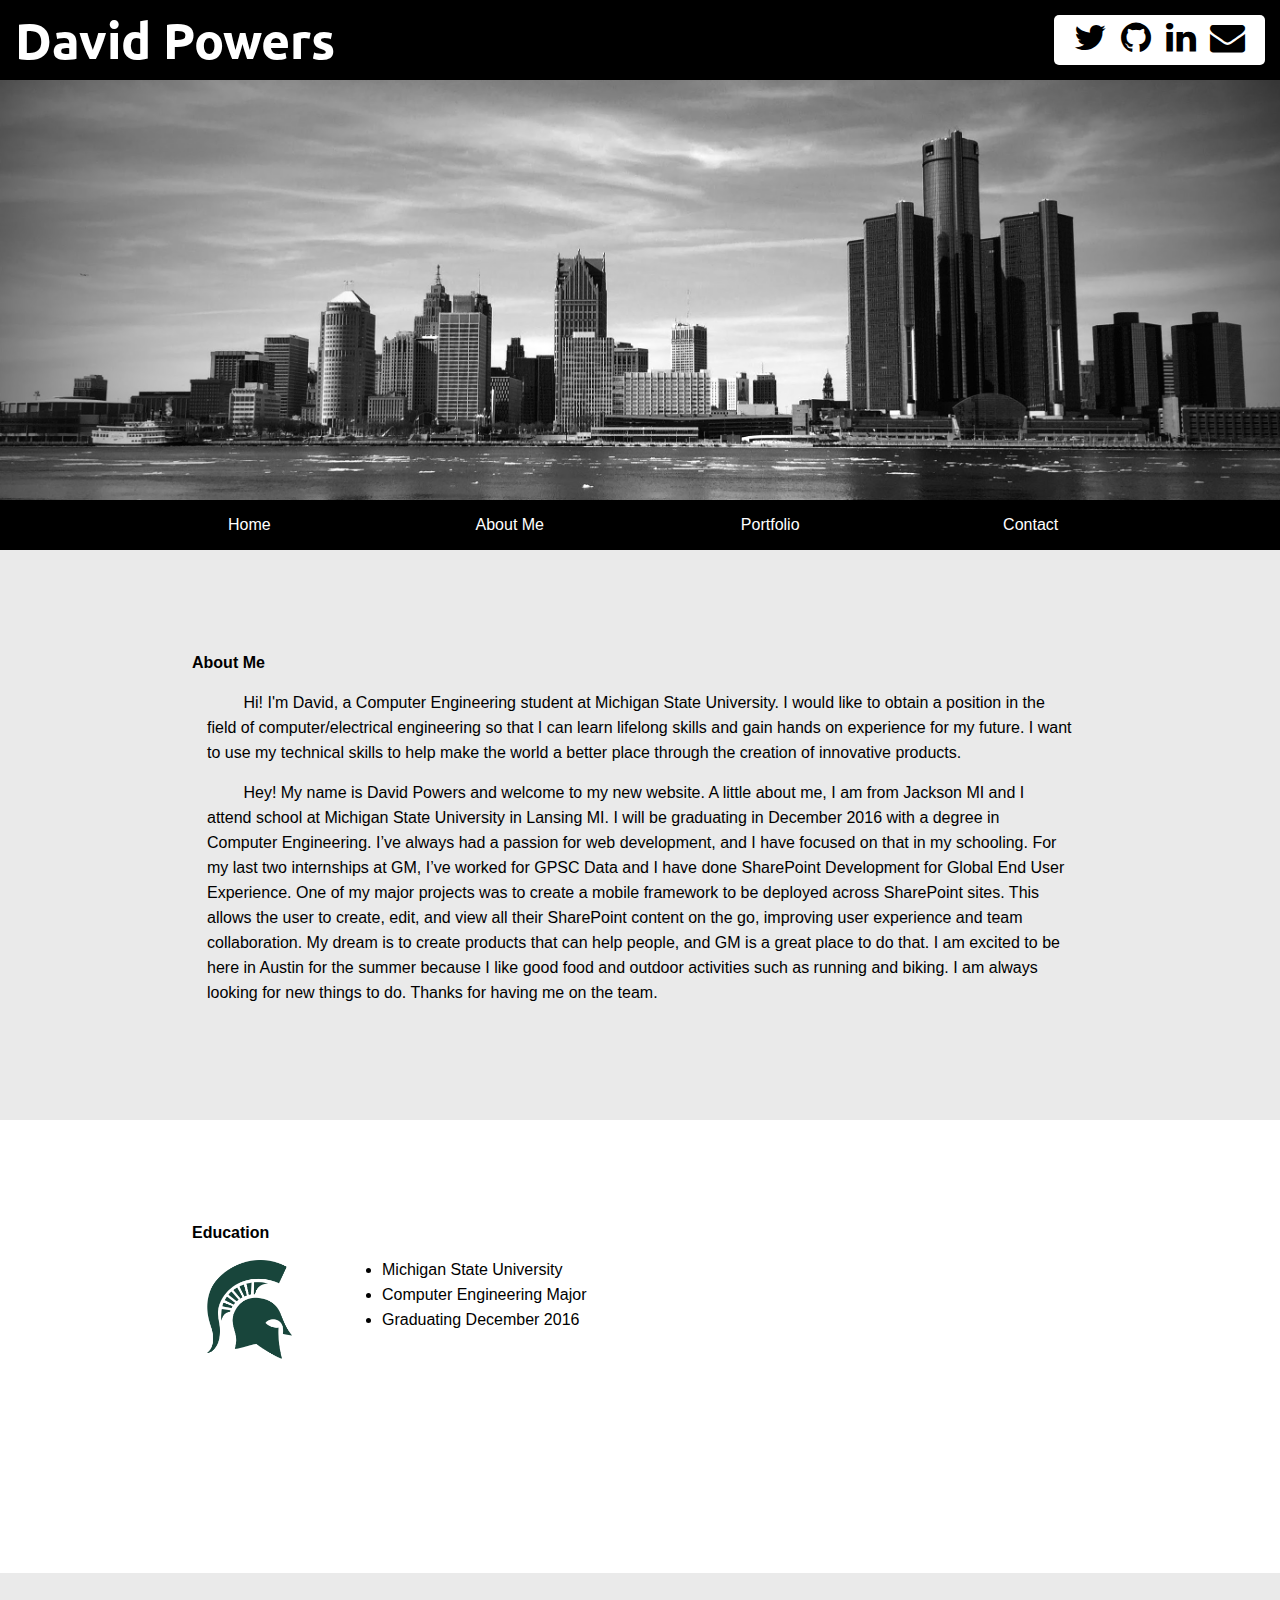
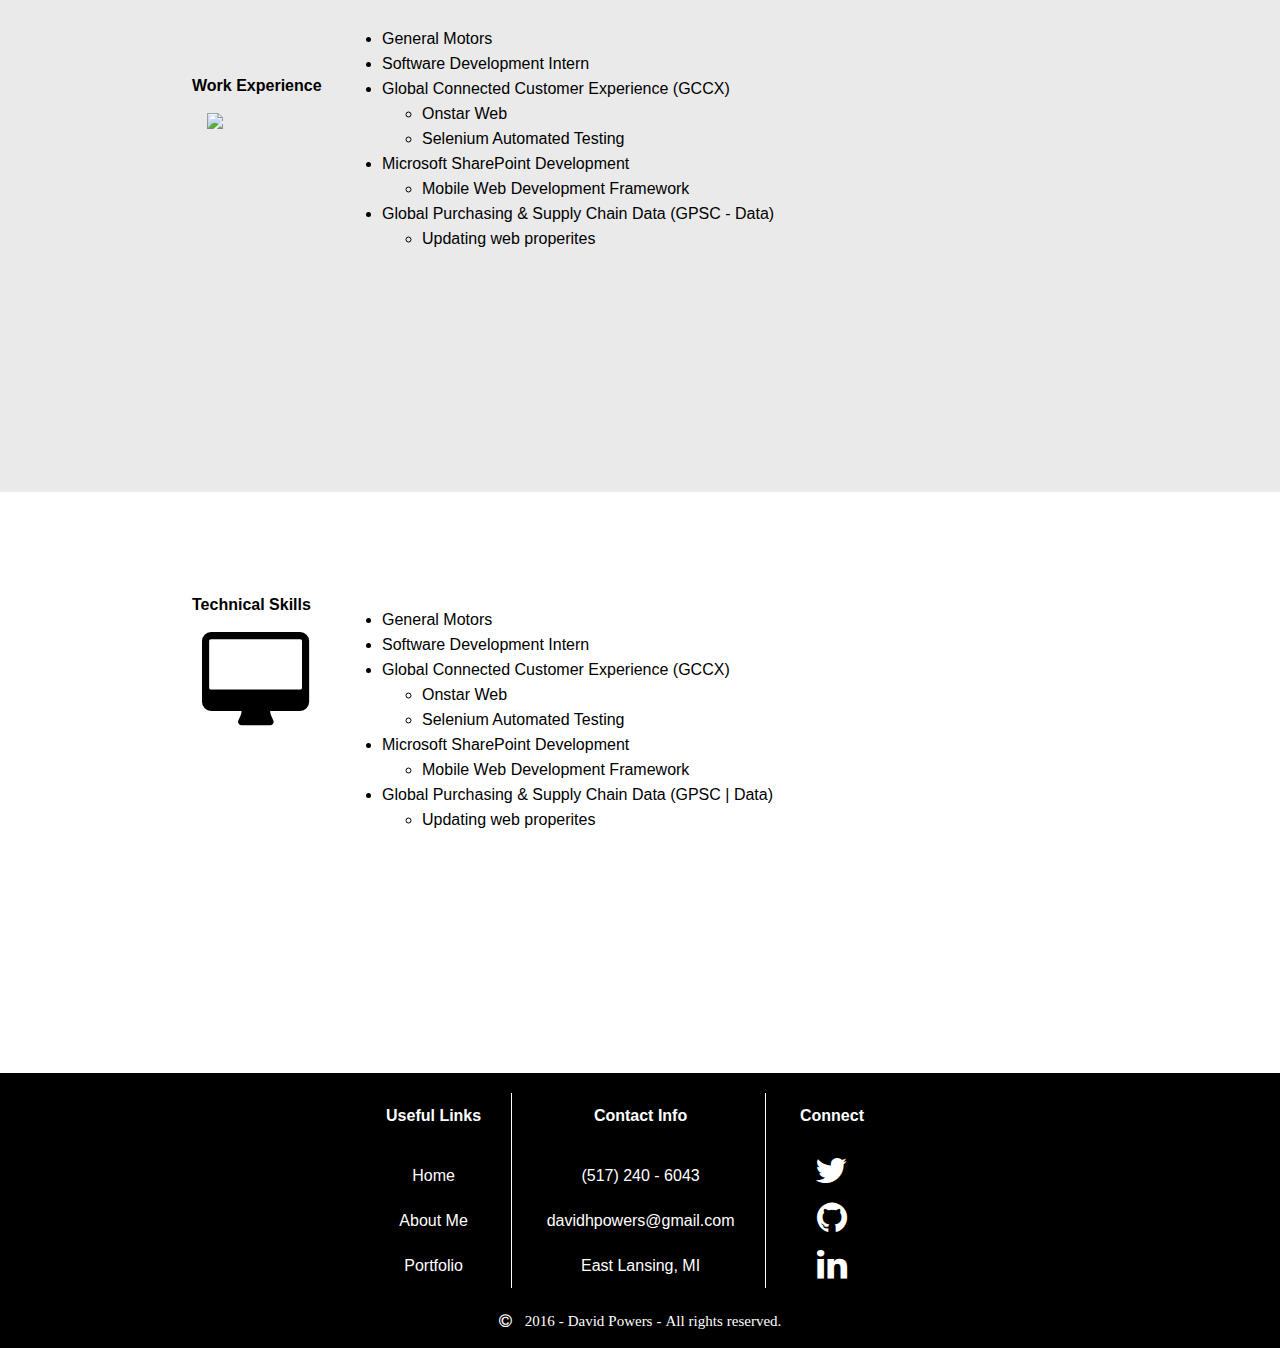
==== FinalProject/aboutme.html @ adcdbeb1 "Fixed links, added favicon, removed lines from nav menu, deleted blog links, fixed background image " ====
<!DOCTYPE html>
<html lang="en">
<head>

    <meta charset="UTF-8">
    <title>David Powers | About Me</title>

    <script src="https://ajax.googleapis.com/ajax/libs/jquery/1.12.2/jquery.min.js"></script>

    <link href="https://fonts.googleapis.com/css?family=Ubuntu" rel="stylesheet">

    <script src="script.js"></script>
    <link rel="stylesheet" href="font-awesome-4.6.3\css\font-awesome.min.css">
    <link rel="stylesheet" type="text/css" href="style.css">
    <link rel="stylesheet" type="text/css" href="aboutme.css">

    <link rel="icon" href="pictures\favicon-user.ico">

</head>
<body>

<header>

    <div id="menuBar">
        <i class="fa fa-times escape" aria-hidden="true"></i>
        <i class="fa fa-angle-left leftArrow" aria-hidden="true"></i>
        <a href="index.html"><i class="fa fa-home" aria-hidden="true"></i></a>

        <h1>David Powers</h1>

        <div id="menuBarNav">
            <a href="aboutme.html">About Me</a>
            <a href="portfolio.html">Portfolio</a>
            <a href="contact.html">Contact</a>
        </div>

        <div id="connect">
            <a href="https://twitter.com/_DavidPowers_" target='_blank'><i class="fa fa-twitter twitter" aria-hidden="true"></i></a>
            <a href="https://github.com/davidhpowers" target='_blank'><i class="fa fa-github github" aria-hidden="true"></i></a>
            <a href="https://www.linkedin.com/in/davidhpowers" target='_blank'><i class="fa fa-linkedin linkedin" aria-hidden="true"></i></a>
            <a href="contact.html"><i class="fa fa-envelope email" aria-hidden="true"></i></a>
        </div>

    </div>

    <div id="profile">

    </div>



    <div id="extra">
        <img id="profilePic" src="http://i.imgur.com/ZL9AUxB.jpg">
        <h1 id="name">David Powers</h1>

        <i class="fa fa-file-pdf-o pdf" aria-hidden="true"></i>
        <i class="fa fa-angle-down" aria-hidden="true"></i>
        <input class="searchBox" type="search" placeholder="Search">
        <i class="fa fa-search searchIcon" aria-hidden="true"></i>
    </div>

</header>

<nav>
    <ul>
        <a href="index.html"><li>Home</li></a>
        <a href="aboutme.html"><li>About Me</li></a>
        <a href="portfolio.html"><li>Portfolio</li></a>
        <a href="contact.html"><li>Contact</li></a>
    </ul>
</nav>

<main id="main">

    <article id="intro">
        <h2>About Me</h2>
        <p>&emsp;&emsp; Hi! I'm David, a Computer Engineering student at Michigan State University. I would like to obtain a position in the field of computer/electrical engineering so that I can learn lifelong skills and gain hands on experience for my future. I want to use my technical skills to help make the world a better place through the creation of innovative products.</p>
        <p>&emsp;&emsp; Hey! My name is David Powers and welcome to my new website. A little about me, I am from Jackson MI and I attend school at Michigan State University in Lansing MI. I will be graduating in December 2016 with a degree in Computer Engineering. I’ve always had a passion for web development, and I have focused on that in my schooling. For my last two internships at GM, I’ve worked for GPSC Data and I have done SharePoint Development for Global End User Experience. One of my major projects was to create a mobile framework to be deployed across SharePoint sites. This allows the user to create, edit, and view all their SharePoint content on the go, improving user experience and team collaboration. My dream is to create products that can help people, and GM is a great place to do that. I am excited to be here in Austin for the summer because I like good food and outdoor activities such as running and biking. I am always looking for new things to do. Thanks for having me on the team.</p>
    </article>

    <article>
        <h2>Education</h2>
        <img src="pictures/spartan_helmet.png">
        <ul>
            <li>Michigan State University</li>
            <li>Computer Engineering Major</li>
            <li>Graduating December 2016</li>
        </ul>
    </article>

    <article>
        <h2>Work Experience</h2>
        <img src="pictures/gm_logo.png">
        <ul>
            <li>General Motors</li>
            <li>Software Development Intern</li>
            <li>Global Connected Customer Experience (GCCX)</li>
            <ul>
                <li>Onstar Web</li>
                <li>Selenium Automated Testing</li>
            </ul>
            <li>Microsoft SharePoint Development</li>
            <ul>
                <li>Mobile Web Development Framework</li>
            </ul>
            <li>Global Purchasing & Supply Chain Data (GPSC - Data)</li>
            <ul>
                <li>Updating web properites</li>
            </ul>
        </ul>
    </article>

    <article>
        <h2>Technical Skills</h2>
        <i class="fa fa-desktop" aria-hidden="true"></i>
        <ul>
            <li>General Motors</li>
            <li>Software Development Intern</li>
            <li>Global Connected Customer Experience (GCCX)</li>
            <ul>
                <li>Onstar Web</li>
                <li>Selenium Automated Testing</li>
            </ul>
            <li>Microsoft SharePoint Development</li>
            <ul>
                <li>Mobile Web Development Framework</li>
            </ul>
            <li>Global Purchasing & Supply Chain Data (GPSC | Data)</li>
            <ul>
                <li>Updating web properites</li>
            </ul>
        </ul>
    </article>
</main>

<footer>
    <ul>
        <li><h2>Useful Links</h2></li>
        <ul>
            <li><a href="aboutme.html">Home</a></li>
            <li><a href="aboutme.html">About Me</a></li>
            <li><a href="portfolio.html">Portfolio</div></a></li>
        </ul>

    </ul>

    <ul class="contactInfoFooter">
        <li><h2>Contact Info</h2></li>
        <ul>
            <li>(517) 240 - 6043</li>
            <li>davidhpowers@gmail.com</li>
            <li>East Lansing, MI</li>
        </ul>

    </ul>

    <div id="copyright">
        <i class="fa fa-copyright" aria-hidden="true">&emsp;2016 - David Powers - All rights reserved.</i>
    </div>

    <ul>
        <li><h2>Connect</h2></li>
        <ul>
            <li><a href="https://twitter.com/_DavidPowers_" target='_blank'><i class="fa fa-twitter twitter" aria-hidden="true"></i></a></li>
            <li><a href="https://github.com/davidhpowers" target='_blank'><i class="fa fa-github github" aria-hidden="true"></i></a></li>
            <li><a href="https://www.linkedin.com/in/davidhpowers" target='_blank'><i class="fa fa-linkedin linkedin" aria-hidden="true"></i></a></li>
        </ul>
    </ul>



</footer>
</body>
</html>
---- FinalProject/style.css ----
html, body, header, footer, hgroup, nav, article, section, figure,
figcaption, h1, h2, h3, body, div, p, img {
	margin: 0;
	padding: 0;
	font-size: 100%;
	vertical-align: baseline;
	border: 0;
	box-sizing: border-box;
}

ul{
	margin-top: 0;
}

html{

	margin: 0 auto;
	box-sizing: border-box;
}


a{
	text-decoration: none;
	color: white;
}


body {
	background: white url("http://i.imgur.com/gs2hgiB.jpg");
	background: white;

	background-size: cover;
	background-position: right top;
	background-repeat: no-repeat;
	color: black;
	font-family: helvetica;


	min-width: 600px;
	max-width: 1950px;
	line-height: 25px;
	margin: 0 auto;
	box-sizing: border-box;
	overflow-x: hidden;
}

main{
	background-color: white;
}

h1{
	font-size: 22px;
}


article >ul{
	position: relative;
	left: 150px;
	top: -125px;
}


input {
	border: 0;
	padding: 10px;
	font-size: 18px;
	background: #EAEAEA;

}

input[type="submit"] {
	background: rgba(30,86,160,1);
	color: white;

}

img{
	width: auto;
	height: 100px;
	margin: 15px;
}

.fa{
	color: black;
	font-size: 35px;
	padding-left: 10px;
}

#connect a{
	padding-left: 10px;
}

.fa:first-child{
	padding-left: 0;
}

#connect a:first-child{
	padding-left: 0;
}


header .fa:hover{
	color: #4CAF50;
	cursor: pointer;
}

p{
	margin: 15px;
}

.menu{
	position: relative;
	top: 15px;
	left: 15px;
	width: 50px;
	height: 50px;
	font-size: 50px;
	color: white;

}

.fa-home{
	position: relative;
	top: 15px;
	left: 15px;
	width: 50px;
	height: 50px;
	font-size: 50px;
	color: white;
	padding: 0;
}

.leftArrow{
	position: absolute;
	top: 15px;
	left: 15px;
	width: 50px;
	height: 50px;
	font-size: 50px;
	display: none;
}

header{
	position: relative;
	height: auto;

	top: 0;

	left: 0;



}

#profile{
	position: relative;
	top: 80px;

	background: white url("pictures/detroit.jpg");
	background-size: cover;
	background-position: center;
	background-position: center -75px;
	left: 0;
	right: 0;
	height: 400px;
	height: 350px;
	background-repeat: no-repeat;
	z-index: -1;
}

@media screen and (min-width: 700px) {
	#profile{

		background-position: center -125px;
	}
}

@media screen and (min-width: 815px) {
	#profile{

		background-position: center -150px;
	}
}


@media screen and (min-width: 850px) {
	#profile{
		background-position: center -170px;
	}
}

@media screen and (min-width: 900px) {
	#profile{
		height: 400px;
	}
}

@media screen and (min-width: 1000px) {
	#profile{
		background-position: center -200px;
	}
}

@media screen and (min-width: 1050px) {
	#profile{
		height: 450px;
	}
}



@media screen and (min-width: 1150px) {
	#profile{
		height: 500px;
		height: 475px;
	}
}

@media screen and (min-width: 1200px) {
	#profile{
		height: 500px;
	}
}


@media screen and (min-width: 1265px) {
	#profile{
		background-position: center -250px;
	}
}


@media screen and (min-width: 1350px) {
	#profile{
		height: 625px;
		height: 550px;
	}
}

@media screen and (min-width: 1480px) {
	#profile{
		background-position: center -300px;
	}
}

@media screen and (min-width: 1570px) {
	#profile{
		height: 600px;
	}
}

@media screen and (min-width: 1650px) {
	#profile{
		background-position: center -325px;
	}
}

@media screen and (min-width: 1700px) {
	#profile{
		background-position: center -350px;
	}
}

@media screen and (min-width: 1750px) {
	#profile{
		height: 625px;
	}
}

@media screen and (min-width: 1800px) {
	#profile{
		height: 650px;
	}
}

@media screen and (min-width: 1900px) {
	#profile{
		height: 700px;
	}
}



#connect{
	position: absolute;
	right: 15px;
	top: 15px;
	height: 50px;
	width: auto;
	padding-right: 20px;
	padding-left: 20px;
	background: white;
	line-height: 60px;


	border-radius: 5px;
}

#menuBar{
	position: fixed;
	height: 80px;
	width: 100%;
	left: 0;
	top: 0;

	background: #EAEAEA;
	background: transparent;
	z-index: 2;
	background: black;
}

#menuBarNav{
	position: relative;
	left: 350px;
	width: auto;
	line-height: 40px;
	display: none;
}

#menuBarNav a{
	padding-left: 15px;
}

#menuBarNav a:first-child{
	padding-left: 0px;
}

#menuBarNav a:hover{
	color: #4CAF50;
}

#menuBar h1{

	font-family: 'Ubuntu', sans-serif;
	color: white;
	position: relative;
	left: 75px;
	left: 15px;
	top: 50%;
	width: auto;
	font-size: 50px;
	line-height: 50px;
	margin-top: -25px;
}

#menuBar h1:hover{
	color: #4CAF50;
	cursor: pointer;
}

.fa-home{
	display: none;
}

.black{
	background: black !important;
}

#extra{
	display: none;
}

.escape{
	display: none;
}

#profilePic{
	position: absolute;
	top: 50%;
	margin-top: -75px;
	right: 50%;
	border-radius: 50%;
	border: 3px solid white;
	width: 150px;
	height: 150px;
	margin-right: 15px;
}

#name{
	position: absolute;
	left: 50%;
	margin-left: 15px;
	line-height: 500px;
	color: white;
	font-size: 40px;
}



article{
	position: relative;
	padding: 15px;
}

article:nth-child(odd){
	background: #EAEAEA;
}

.fa-desktop{
	margin-top: 15px;
	width: 100px;
	height: 100px;
	font-size: 100px;
}

nav{
	position: relative;
	background: #4682B4;
	background: black;

	height: 50px;
	text-align: center;

}

nav>ul{
	margin: 0;
	padding: 0;
}

nav li{
	display: inline-block;

	line-height: 50px;
	text-align: center;
	width: 20%;
	list-style: none;
	color: white;

}

.line{
	position: relative;
	left: 101%;
	top: -35px;
	height: 20px;
	width: 1px;
	background: white;
}


nav li:first-child{


}

nav li:hover{
	background: white;
	cursor: pointer;
	color: black;
}

nav li:hover a{
	cursor: pointer;
	color: black;
}


#news{
	position: relative;
	background: #EAEAEA;

	text-align: center;
	display: none;
}


div.card {
	width: 27%;




	text-align: center;
	display: inline-block;
	margin: 15px;
	background: white;
	border-radius: 5px;
	/*
	margin-bottom: 50px;
	*/
}

div.header {
	background-color: #4CAF50;
	color: white;
	padding: 10px;
	font-size: 40px;
	border-top-left-radius:5px;

	border-top-right-radius:5px;
}

div.container {
	padding: 10px;
}

div.card:hover{
	cursor: pointer;
	box-shadow: 0 4px 8px 0 rgba(0, 0, 0, 0.2), 0 6px 20px 0 rgba(0, 0, 0, 0.19);

}


.fa-angle-down{
	position: absolute;
	bottom: 5px;
	left: 50%;
	width: 50px;
	height: 50px;
	margin-left: -25px;
	font-size: 50px;
	padding: 0;
	border-radius: 50%;
	display: none;
}

.fa-angle-down:hover{
	background: #4CAF50;
	cursor: pointer;
	color: white;
}


footer{
	position: relative;
	top: 0;
	left: 0;
	width: 100%;
	height: 275px;
	background: black;

	list-style: none;
	color: white;
	text-align: center;
	line-height: 45px;
}

footer ul, footer li{
	margin: 0;
	padding: 0;
}


/* Each Separate List */
footer > ul{
	margin: 15px;
	margin-top: 20px;
	vertical-align: top;
	display: inline-block;
	border-right: 1px solid white;
	padding-right: 30px;

}

footer .fa{
	color: white;
}

footer >ul .fa:hover{
	color: #4CAF50;
}

footer >ul a:hover{
	color: #4CAF50;
}

footer > ul:last-child{
	border: none;
	padding: none;
}

.contactInfoFooter>ul li:hover{
	color: white;
	cursor: default;
}

/* Each List Title */
footer > ul  > li{
	margin-top: 0;
}

/* Each sub list */
footer > ul  > ul{
	margin-top: 15px;
}

footer > ul  > ul > li:hover{

	cursor: pointer;
	color: #4CAF50;
}

footer li{

	list-style: none;

}

.fa-copyright{

	font-size: 15px;
	padding: 0;
}

#copyright{
	position: absolute;
	left: 50%;
	width: 400px;
	margin-left: -200px;
	bottom: 5px;
	padding: 0;
	text-align: center;

}
---- FinalProject/aboutme.css ----
article{
    padding: 15%;
    padding-top: 100px;
    padding-bottom: 100px;
}
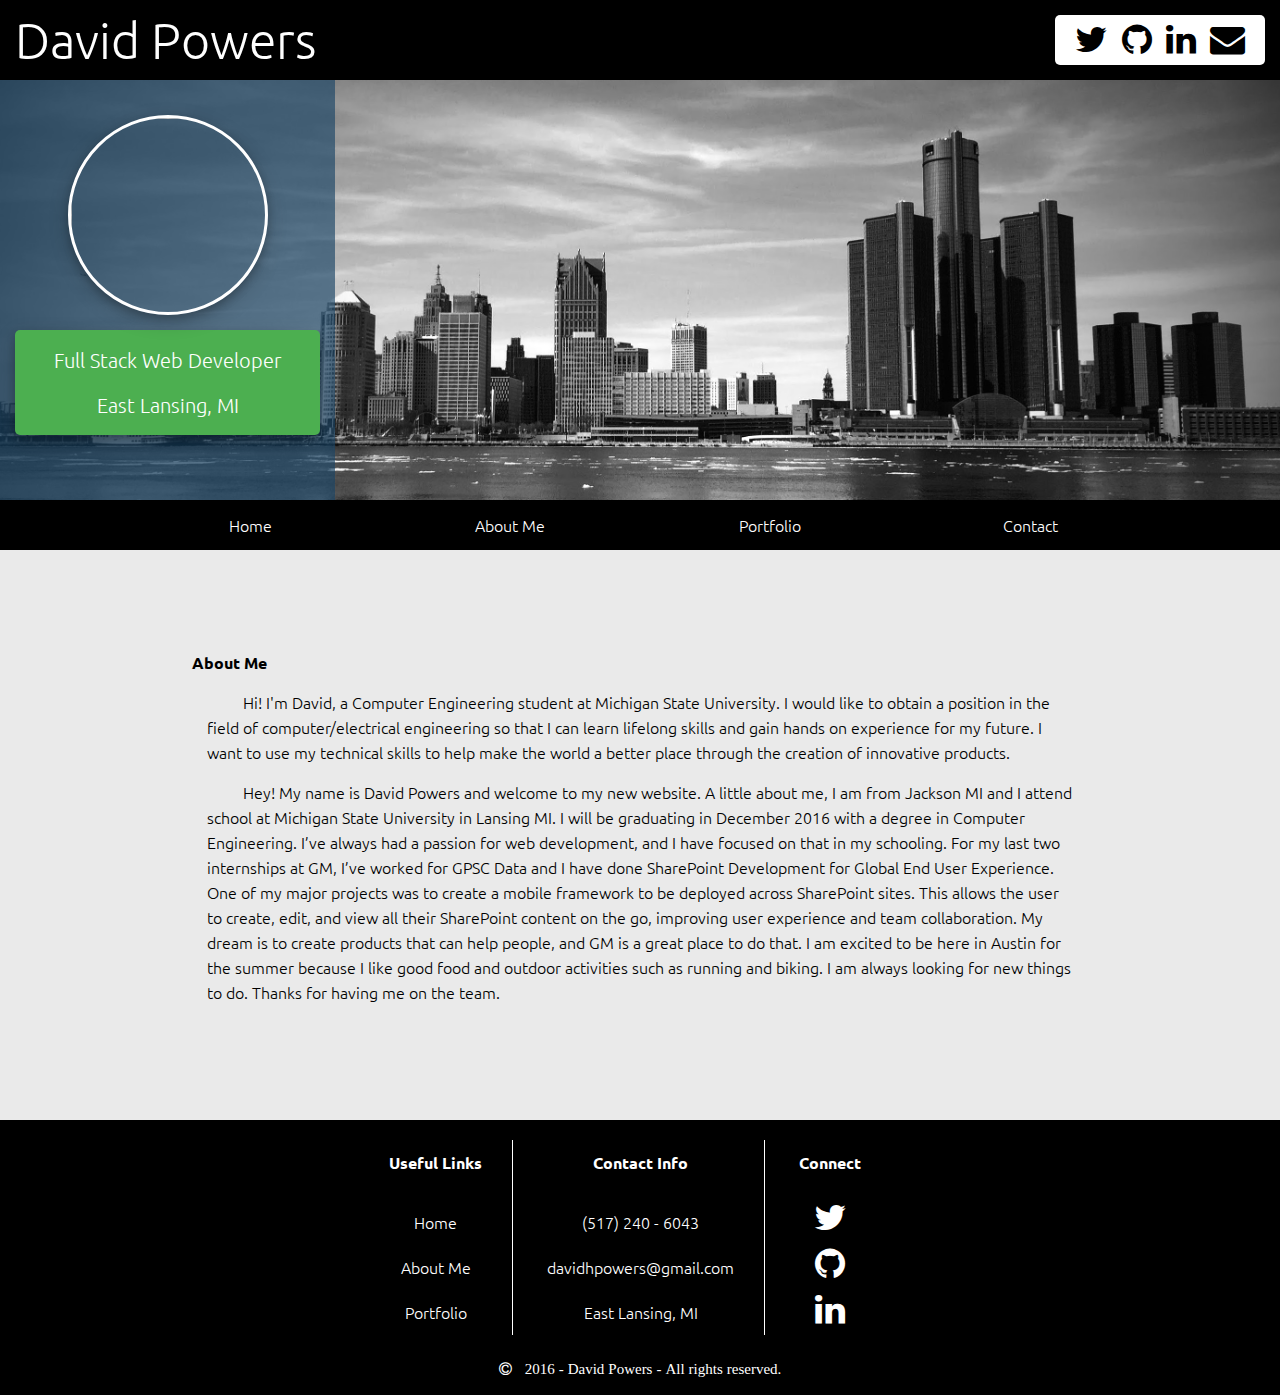
==== commit 38f21790: "Added slide menu, profile picture, fixed menu sizing issues" ====
--- a/FinalProject/aboutme.html
+++ b/FinalProject/aboutme.html
@@ -7,21 +7,36 @@
 
     <script src="https://ajax.googleapis.com/ajax/libs/jquery/1.12.2/jquery.min.js"></script>
 
-    <link href="https://fonts.googleapis.com/css?family=Ubuntu" rel="stylesheet">
+    <link href="https://fonts.googleapis.com/css?family=Ubuntu:300,400" rel="stylesheet">
+    <link rel="icon" href="pictures\favicon-user-blue.ico">
 
     <script src="script.js"></script>
     <link rel="stylesheet" href="font-awesome-4.6.3\css\font-awesome.min.css">
     <link rel="stylesheet" type="text/css" href="style.css">
     <link rel="stylesheet" type="text/css" href="aboutme.css">
 
-    <link rel="icon" href="pictures\favicon-user.ico">
+
 
 </head>
 <body>
 
+<div id="scrollMenu">
+    <div id="scrollMenuNav">
+
+        <ul>
+            <li><a href="index.html">Home</a></li>
+            <li><a href="aboutme.html">About Me</a></li>
+            <li><a href="portfolio.html">Portfolio</a></li>
+            <li><a href="contact.html">Contact</a></li>
+        </ul>
+
+    </div>
+</div>
+
 <header>
 
     <div id="menuBar">
+        <i class="fa fa-bars" aria-hidden="true"></i>
         <i class="fa fa-times escape" aria-hidden="true"></i>
         <i class="fa fa-angle-left leftArrow" aria-hidden="true"></i>
         <a href="index.html"><i class="fa fa-home" aria-hidden="true"></i></a>
@@ -44,13 +59,18 @@
     </div>
 
     <div id="profile">
-
+        <div id="profileInfo">
+            <img id="profilePic" src="http://i.imgur.com/ZL9AUxB.jpg">
+            <div class="text">
+                <p>Full Stack Web Developer</p>
+                <p>East Lansing, MI</p>
+            </div>
+        </div>
     </div>
 
 
 
     <div id="extra">
-        <img id="profilePic" src="http://i.imgur.com/ZL9AUxB.jpg">
         <h1 id="name">David Powers</h1>
 
         <i class="fa fa-file-pdf-o pdf" aria-hidden="true"></i>
@@ -60,7 +80,6 @@
     </div>
 
 </header>
-
 <nav>
     <ul>
         <a href="index.html"><li>Home</li></a>
@@ -78,59 +97,6 @@
         <p>&emsp;&emsp; Hey! My name is David Powers and welcome to my new website. A little about me, I am from Jackson MI and I attend school at Michigan State University in Lansing MI. I will be graduating in December 2016 with a degree in Computer Engineering. I’ve always had a passion for web development, and I have focused on that in my schooling. For my last two internships at GM, I’ve worked for GPSC Data and I have done SharePoint Development for Global End User Experience. One of my major projects was to create a mobile framework to be deployed across SharePoint sites. This allows the user to create, edit, and view all their SharePoint content on the go, improving user experience and team collaboration. My dream is to create products that can help people, and GM is a great place to do that. I am excited to be here in Austin for the summer because I like good food and outdoor activities such as running and biking. I am always looking for new things to do. Thanks for having me on the team.</p>
     </article>
 
-    <article>
-        <h2>Education</h2>
-        <img src="pictures/spartan_helmet.png">
-        <ul>
-            <li>Michigan State University</li>
-            <li>Computer Engineering Major</li>
-            <li>Graduating December 2016</li>
-        </ul>
-    </article>
-
-    <article>
-        <h2>Work Experience</h2>
-        <img src="pictures/gm_logo.png">
-        <ul>
-            <li>General Motors</li>
-            <li>Software Development Intern</li>
-            <li>Global Connected Customer Experience (GCCX)</li>
-            <ul>
-                <li>Onstar Web</li>
-                <li>Selenium Automated Testing</li>
-            </ul>
-            <li>Microsoft SharePoint Development</li>
-            <ul>
-                <li>Mobile Web Development Framework</li>
-            </ul>
-            <li>Global Purchasing & Supply Chain Data (GPSC - Data)</li>
-            <ul>
-                <li>Updating web properites</li>
-            </ul>
-        </ul>
-    </article>
-
-    <article>
-        <h2>Technical Skills</h2>
-        <i class="fa fa-desktop" aria-hidden="true"></i>
-        <ul>
-            <li>General Motors</li>
-            <li>Software Development Intern</li>
-            <li>Global Connected Customer Experience (GCCX)</li>
-            <ul>
-                <li>Onstar Web</li>
-                <li>Selenium Automated Testing</li>
-            </ul>
-            <li>Microsoft SharePoint Development</li>
-            <ul>
-                <li>Mobile Web Development Framework</li>
-            </ul>
-            <li>Global Purchasing & Supply Chain Data (GPSC | Data)</li>
-            <ul>
-                <li>Updating web properites</li>
-            </ul>
-        </ul>
-    </article>
 </main>
 
 <footer>
--- a/FinalProject/style.css
+++ b/FinalProject/style.css
@@ -25,6 +25,8 @@
 }
 
 
+
+
 body {
 	background: white url("http://i.imgur.com/gs2hgiB.jpg");
 	background: white;
@@ -34,14 +36,18 @@
 	background-repeat: no-repeat;
 	color: black;
 	font-family: helvetica;
+	font-family: 'Ubuntu', sans-serif;
+	font-weight: 300;
 
 
 	min-width: 600px;
+	min-width: 700px;
+
 	max-width: 1950px;
 	line-height: 25px;
 	margin: 0 auto;
 	box-sizing: border-box;
-	overflow-x: hidden;
+
 }
 
 main{
@@ -138,7 +144,58 @@
 	height: 50px;
 	font-size: 50px;
 	display: none;
-}
+	color: white;
+}
+
+
+#scrollMenu{
+	position: fixed;
+	left: 0;
+	width: 100%;
+	height: 100%;
+	top: 0;
+	background: rgba(25,67,102, 1);
+	z-index: 3;
+	display: none;
+}
+
+#scrollMenuNav{
+	position: absolute;
+	top: 100px;
+	left: 50%;
+	width: 500px;
+	height: 50px;
+	margin-left: -250px;
+
+
+	border-radius: 5px;
+	list-style: none !important;
+
+}
+
+
+#scrollMenuNav ul{
+	margin: 0;
+	padding: 0;
+}
+
+#scrollMenuNav li{
+	list-style: none;
+	text-align: center;
+	background: #4CAF50;
+	font-size: 30px;
+	margin-top: 50px;
+	line-height: 50px;
+}
+
+#scrollMenuNav a:hover {
+	color: black !important;
+	background: white;
+	cursor: pointer;
+}
+
+
+
 
 header{
 	position: relative;
@@ -151,6 +208,19 @@
 
 
 }
+
+.fa-bars{
+	top: 15px;
+	left: 15px;
+	height: 50px;
+	position: relative;
+	color: white;
+	width: 50px;
+	font-size: 50px;
+	text-align: center;
+	display: none;
+}
+
 
 #profile{
 	position: relative;
@@ -159,40 +229,96 @@
 	background: white url("pictures/detroit.jpg");
 	background-size: cover;
 	background-position: center;
-	background-position: center -75px;
+	background-position: center -60px;
 	left: 0;
 	right: 0;
 	height: 400px;
-	height: 350px;
 	background-repeat: no-repeat;
 	z-index: -1;
 }
 
+#profileInfo{
+	position: absolute;
+	left: 0;
+	top: 0;
+	bottom: 0;
+	width: 25%;
+	width: 350px;
+	width: 335px;
+
+
+
+	background: rgba(76,175,80,.65);
+	background: rgba(0,0,128,.50);
+
+	/* #194366 */
+	background: rgba(25,67,102, .65);
+	text-align: center;
+}
+
+#profilePic{
+	position: absolute;
+	left: 50%;
+	margin-left: -75px;
+
+	bottom: 50%;
+
+	border-radius: 50%;
+	border: 3px solid white;
+	width: 150px;
+	height: 150px;
+	z-index: 2;
+
+}
+
+
+
+#profileInfo .text{
+	position: absolute;
+	top: 50%;
+	left: 15px;
+	right: 15px;
+	color: white;
+	font-size: 20px;
+	font-family: 'Ubuntu', sans-serif;
+	font-weight: 300;
+	line-height: 30px;
+	background: #4CAF50;
+	border-radius: 5px;
+}
+
+
+
 @media screen and (min-width: 700px) {
 	#profile{
 
+		background-position: center -100px;
+	}
+
+
+}
+
+@media screen and (min-width: 815px) {
+	#profile{
+
 		background-position: center -125px;
 	}
 }
 
-@media screen and (min-width: 815px) {
-	#profile{
-
+
+@media screen and (min-width: 850px) {
+	#profile{
 		background-position: center -150px;
 	}
 }
 
-
-@media screen and (min-width: 850px) {
-	#profile{
+@media screen and (min-width: 900px) {
+	#profile{
+		height: 400px;
 		background-position: center -170px;
 	}
-}
-
-@media screen and (min-width: 900px) {
-	#profile{
-		height: 400px;
-	}
+
+
 }
 
 @media screen and (min-width: 1000px) {
@@ -213,6 +339,21 @@
 	#profile{
 		height: 500px;
 		height: 475px;
+	}
+
+	#profilePic{
+		position: absolute;
+		left: 50%;
+		margin-left: -100px;
+
+		bottom: 50%;
+
+		border-radius: 50%;
+		border: 3px solid white;
+		width: 200px;
+		height: 200px;
+		z-index: 2;
+
 	}
 }
 
@@ -296,6 +437,12 @@
 	border-radius: 5px;
 }
 
+@media screen and (max-width: 700px) {
+	#connect{
+		display: none;
+	}
+}
+
 #menuBar{
 	position: fixed;
 	height: 80px;
@@ -305,16 +452,23 @@
 
 	background: #EAEAEA;
 	background: transparent;
-	z-index: 2;
+	z-index: 3;
 	background: black;
 }
 
+#menuBar.slide{
+	background: none;
+}
+
 #menuBarNav{
-	position: relative;
+	position: absolute;
 	left: 350px;
 	width: auto;
 	line-height: 40px;
 	display: none;
+	top: 50%;
+	margin-top: -5px;
+
 }
 
 #menuBarNav a{
@@ -329,18 +483,54 @@
 	color: #4CAF50;
 }
 
+@media screen and (max-width: 840px) {
+	#menuBarNav{
+		display: none !important;
+	}
+
+
+
+}
+
+
 #menuBar h1{
 
 	font-family: 'Ubuntu', sans-serif;
 	color: white;
-	position: relative;
+	position: absolute;
 	left: 75px;
 	left: 15px;
 	top: 50%;
 	width: auto;
+	width: 320px;
+	width: 310px;
 	font-size: 50px;
+	font-weight: 300;
 	line-height: 50px;
 	margin-top: -25px;
+}
+
+#menuBar h1.shift{
+
+	font-family: 'Ubuntu', sans-serif;
+	color: white;
+	position: absolute;
+	left: 75px;
+	left: 15px;
+	left: 70px;
+	top: 50%;
+	width: auto;
+	width: 320px;
+	width: 310px;
+	font-size: 50px;
+	font-weight: 300;
+	line-height: 50px;
+	margin-top: -25px;
+}
+
+#menuBar h1.slide:hover{
+	color: white;
+	cursor: default;
 }
 
 #menuBar h1:hover{
@@ -348,6 +538,24 @@
 	cursor: pointer;
 }
 
+header img{
+	box-shadow: 0 4px 8px 0 rgba(0, 0, 0, 0.2), 0 6px 20px 0 rgba(0, 0, 0, 0.19);
+
+	-webkit-transition: width 2s; /* Safari */
+	transition: width .5s;
+
+
+}
+
+header .text{
+	box-shadow: 0 4px 8px 0 rgba(0, 0, 0, 0.2), 0 6px 20px 0 rgba(0, 0, 0, 0.19);
+
+	-webkit-transition: width 2s; /* Safari */
+	transition: width .5s;
+
+
+}
+
 .fa-home{
 	display: none;
 }
@@ -364,17 +572,7 @@
 	display: none;
 }
 
-#profilePic{
-	position: absolute;
-	top: 50%;
-	margin-top: -75px;
-	right: 50%;
-	border-radius: 50%;
-	border: 3px solid white;
-	width: 150px;
-	height: 150px;
-	margin-right: 15px;
-}
+
 
 #name{
 	position: absolute;
@@ -387,9 +585,12 @@
 
 
 
+
+
 article{
-	position: relative;
-	padding: 15px;
+	padding: 15%;
+	padding-top: 100px;
+	padding-bottom: 100px;
 }
 
 article:nth-child(odd){
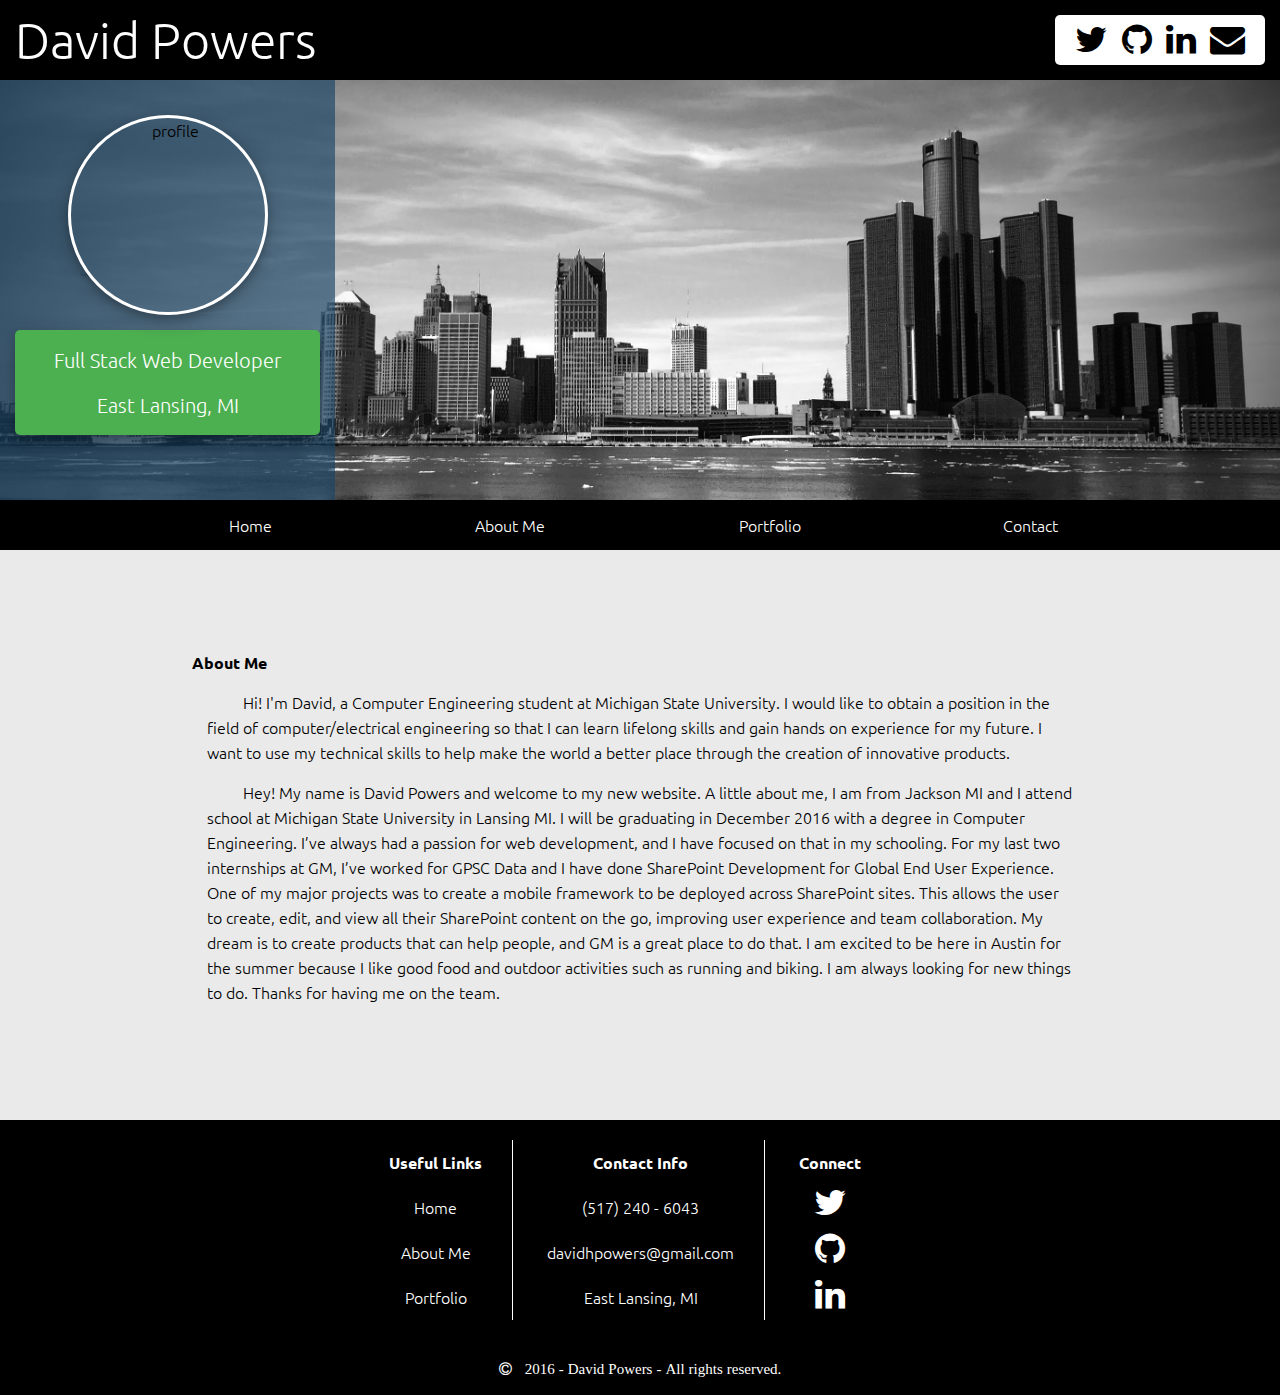
==== commit 4fee5302: "Passes W3 Validator" ====
--- a/FinalProject/aboutme.html
+++ b/FinalProject/aboutme.html
@@ -8,10 +8,10 @@
     <script src="https://ajax.googleapis.com/ajax/libs/jquery/1.12.2/jquery.min.js"></script>
 
     <link href="https://fonts.googleapis.com/css?family=Ubuntu:300,400" rel="stylesheet">
-    <link rel="icon" href="pictures\favicon-user-blue.ico">
+    <link rel="icon" href="pictures/favicon-user-blue.ico">
 
     <script src="script.js"></script>
-    <link rel="stylesheet" href="font-awesome-4.6.3\css\font-awesome.min.css">
+    <link rel="stylesheet" href="font-awesome-4.6.3/css/font-awesome.min.css">
     <link rel="stylesheet" type="text/css" href="style.css">
     <link rel="stylesheet" type="text/css" href="aboutme.css">
 
@@ -41,7 +41,7 @@
         <i class="fa fa-angle-left leftArrow" aria-hidden="true"></i>
         <a href="index.html"><i class="fa fa-home" aria-hidden="true"></i></a>
 
-        <h1>David Powers</h1>
+        <a href="index.html"><h1>David Powers</h1></a>
 
         <div id="menuBarNav">
             <a href="aboutme.html">About Me</a>
@@ -60,7 +60,7 @@
 
     <div id="profile">
         <div id="profileInfo">
-            <img id="profilePic" src="http://i.imgur.com/ZL9AUxB.jpg">
+            <img id="profilePic" src="http://i.imgur.com/ZL9AUxB.jpg" alt="profile">
             <div class="text">
                 <p>Full Stack Web Developer</p>
                 <p>East Lansing, MI</p>
@@ -82,13 +82,12 @@
 </header>
 <nav>
     <ul>
-        <a href="index.html"><li>Home</li></a>
-        <a href="aboutme.html"><li>About Me</li></a>
-        <a href="portfolio.html"><li>Portfolio</li></a>
-        <a href="contact.html"><li>Contact</li></a>
+        <li><a href="index.html">Home</a></li>
+        <li><a href="aboutme.html">About Me</a></li>
+        <li><a href="portfolio.html">Portfolio</a></li>
+        <li><a href="contact.html">Contact</a></li>
     </ul>
 </nav>
-
 <main id="main">
 
     <article id="intro">
@@ -102,22 +101,24 @@
 <footer>
     <ul>
         <li><h2>Useful Links</h2></li>
-        <ul>
-            <li><a href="aboutme.html">Home</a></li>
-            <li><a href="aboutme.html">About Me</a></li>
-            <li><a href="portfolio.html">Portfolio</div></a></li>
-        </ul>
-
+        <li>
+            <ul>
+                <li><a href="aboutme.html">Home</a></li>
+                <li><a href="aboutme.html">About Me</a></li>
+                <li><a href="portfolio.html">Portfolio</a></li>
+            </ul>
+        </li>
     </ul>
 
     <ul class="contactInfoFooter">
         <li><h2>Contact Info</h2></li>
-        <ul>
-            <li>(517) 240 - 6043</li>
-            <li>davidhpowers@gmail.com</li>
-            <li>East Lansing, MI</li>
-        </ul>
-
+        <li>
+            <ul>
+                <li>(517) 240 - 6043</li>
+                <li>davidhpowers@gmail.com</li>
+                <li>East Lansing, MI</li>
+            </ul>
+        </li>
     </ul>
 
     <div id="copyright">
@@ -126,11 +127,13 @@
 
     <ul>
         <li><h2>Connect</h2></li>
-        <ul>
-            <li><a href="https://twitter.com/_DavidPowers_" target='_blank'><i class="fa fa-twitter twitter" aria-hidden="true"></i></a></li>
-            <li><a href="https://github.com/davidhpowers" target='_blank'><i class="fa fa-github github" aria-hidden="true"></i></a></li>
-            <li><a href="https://www.linkedin.com/in/davidhpowers" target='_blank'><i class="fa fa-linkedin linkedin" aria-hidden="true"></i></a></li>
-        </ul>
+        <li>
+            <ul>
+                <li><a href="https://twitter.com/_DavidPowers_" target='_blank'><i class="fa fa-twitter twitter" aria-hidden="true"></i></a></li>
+                <li><a href="https://github.com/davidhpowers" target='_blank'><i class="fa fa-github github" aria-hidden="true"></i></a></li>
+                <li><a href="https://www.linkedin.com/in/davidhpowers" target='_blank'><i class="fa fa-linkedin linkedin" aria-hidden="true"></i></a></li>
+            </ul>
+        </li>
     </ul>
 
 
--- a/FinalProject/style.css
+++ b/FinalProject/style.css
@@ -662,7 +662,6 @@
 	background: #EAEAEA;
 
 	text-align: center;
-	display: none;
 }
 
 
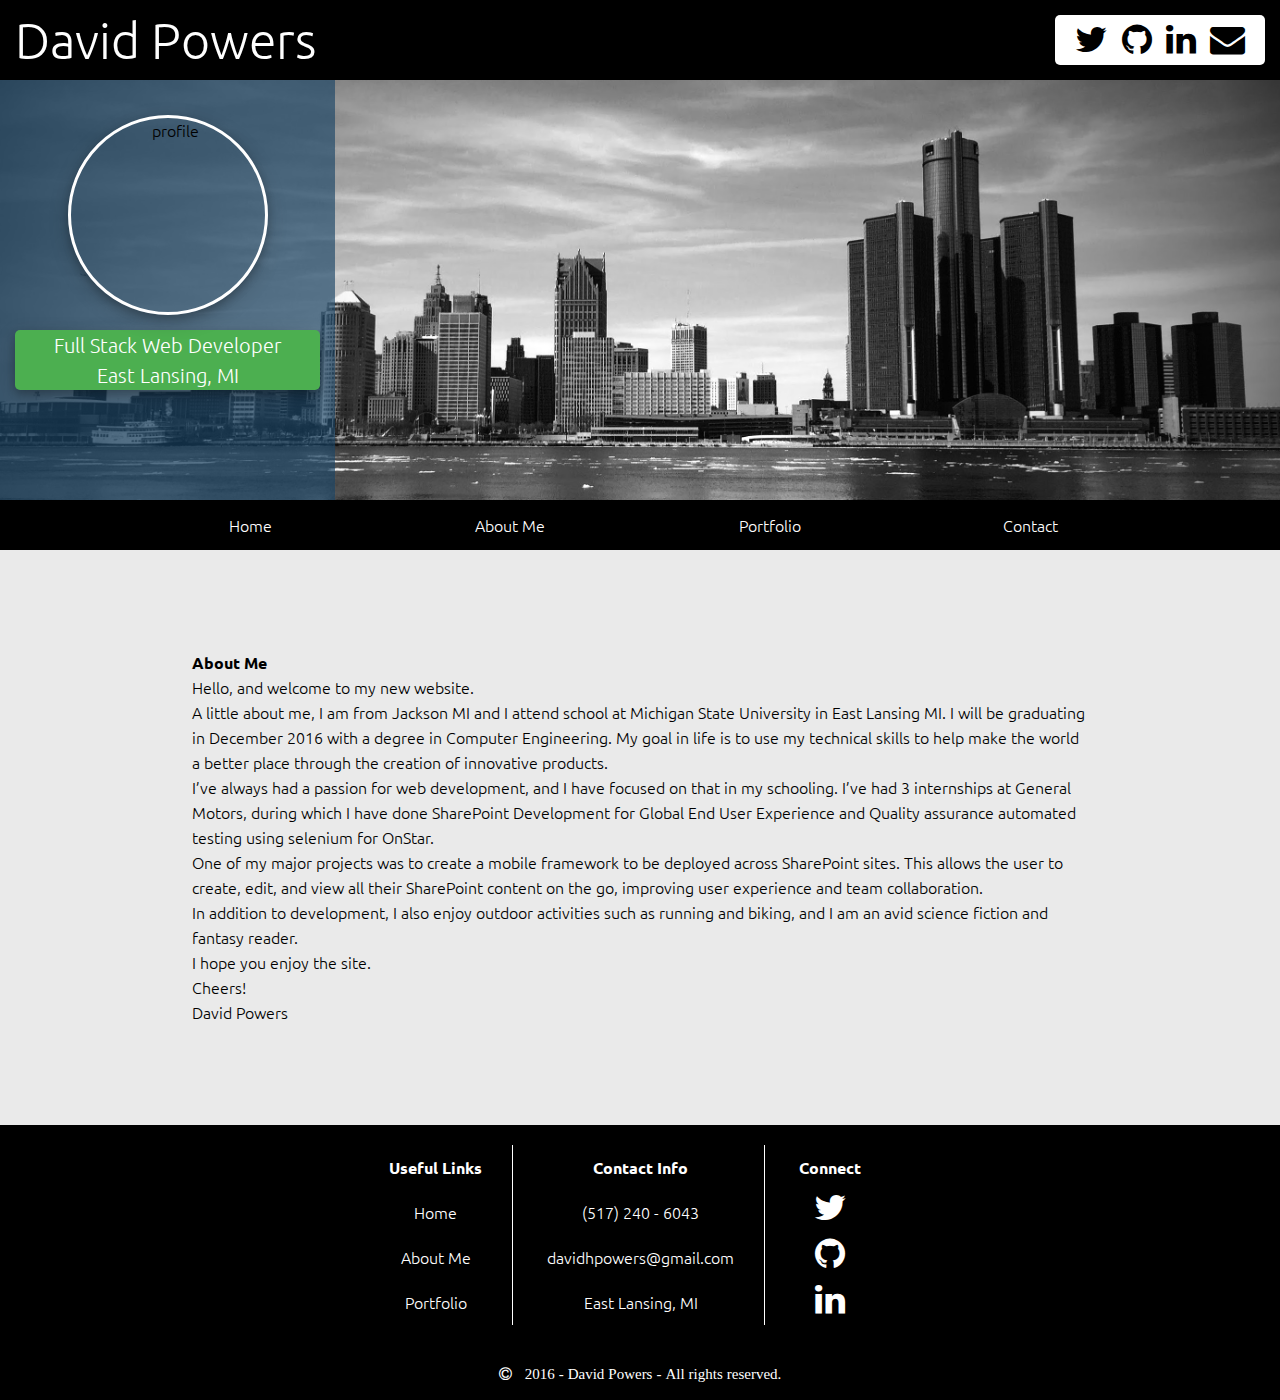
==== commit 549325ba: "final touches" ====
--- a/FinalProject/aboutme.html
+++ b/FinalProject/aboutme.html
@@ -92,8 +92,14 @@
 
     <article id="intro">
         <h2>About Me</h2>
-        <p>&emsp;&emsp; Hi! I'm David, a Computer Engineering student at Michigan State University. I would like to obtain a position in the field of computer/electrical engineering so that I can learn lifelong skills and gain hands on experience for my future. I want to use my technical skills to help make the world a better place through the creation of innovative products.</p>
-        <p>&emsp;&emsp; Hey! My name is David Powers and welcome to my new website. A little about me, I am from Jackson MI and I attend school at Michigan State University in Lansing MI. I will be graduating in December 2016 with a degree in Computer Engineering. I’ve always had a passion for web development, and I have focused on that in my schooling. For my last two internships at GM, I’ve worked for GPSC Data and I have done SharePoint Development for Global End User Experience. One of my major projects was to create a mobile framework to be deployed across SharePoint sites. This allows the user to create, edit, and view all their SharePoint content on the go, improving user experience and team collaboration. My dream is to create products that can help people, and GM is a great place to do that. I am excited to be here in Austin for the summer because I like good food and outdoor activities such as running and biking. I am always looking for new things to do. Thanks for having me on the team.</p>
+        <p>Hello, and welcome to my new website.</p>
+        <p>A little about me, I am from Jackson MI and I attend school at Michigan State University in East Lansing MI. I will be graduating in December 2016 with a degree in Computer Engineering. My goal in life is to use my technical skills to help make the world a better place through the creation of innovative products.</p>
+        <p>I’ve always had a passion for web development, and I have focused on that in my schooling. I’ve had 3 internships at General Motors, during which I have done SharePoint Development for Global End User Experience and Quality assurance automated testing using selenium for OnStar.</p>
+        <p>One of my major projects was to create a mobile framework to be deployed across SharePoint sites. This allows the user to create, edit, and view all their SharePoint content on the go, improving user experience and team collaboration.</p>
+        <p>In addition to development, I also enjoy outdoor activities such as running and biking, and I am an avid science fiction and fantasy reader.</p>
+        <p>I hope you enjoy the site.</p>
+        <p>Cheers!</p>
+        <p>David Powers</p>
     </article>
 
 </main>
--- a/FinalProject/aboutme.css
+++ b/FinalProject/aboutme.css
@@ -5,4 +5,8 @@
     padding: 15%;
     padding-top: 100px;
     padding-bottom: 100px;
+}
+
+p{
+    margin: 0;
 }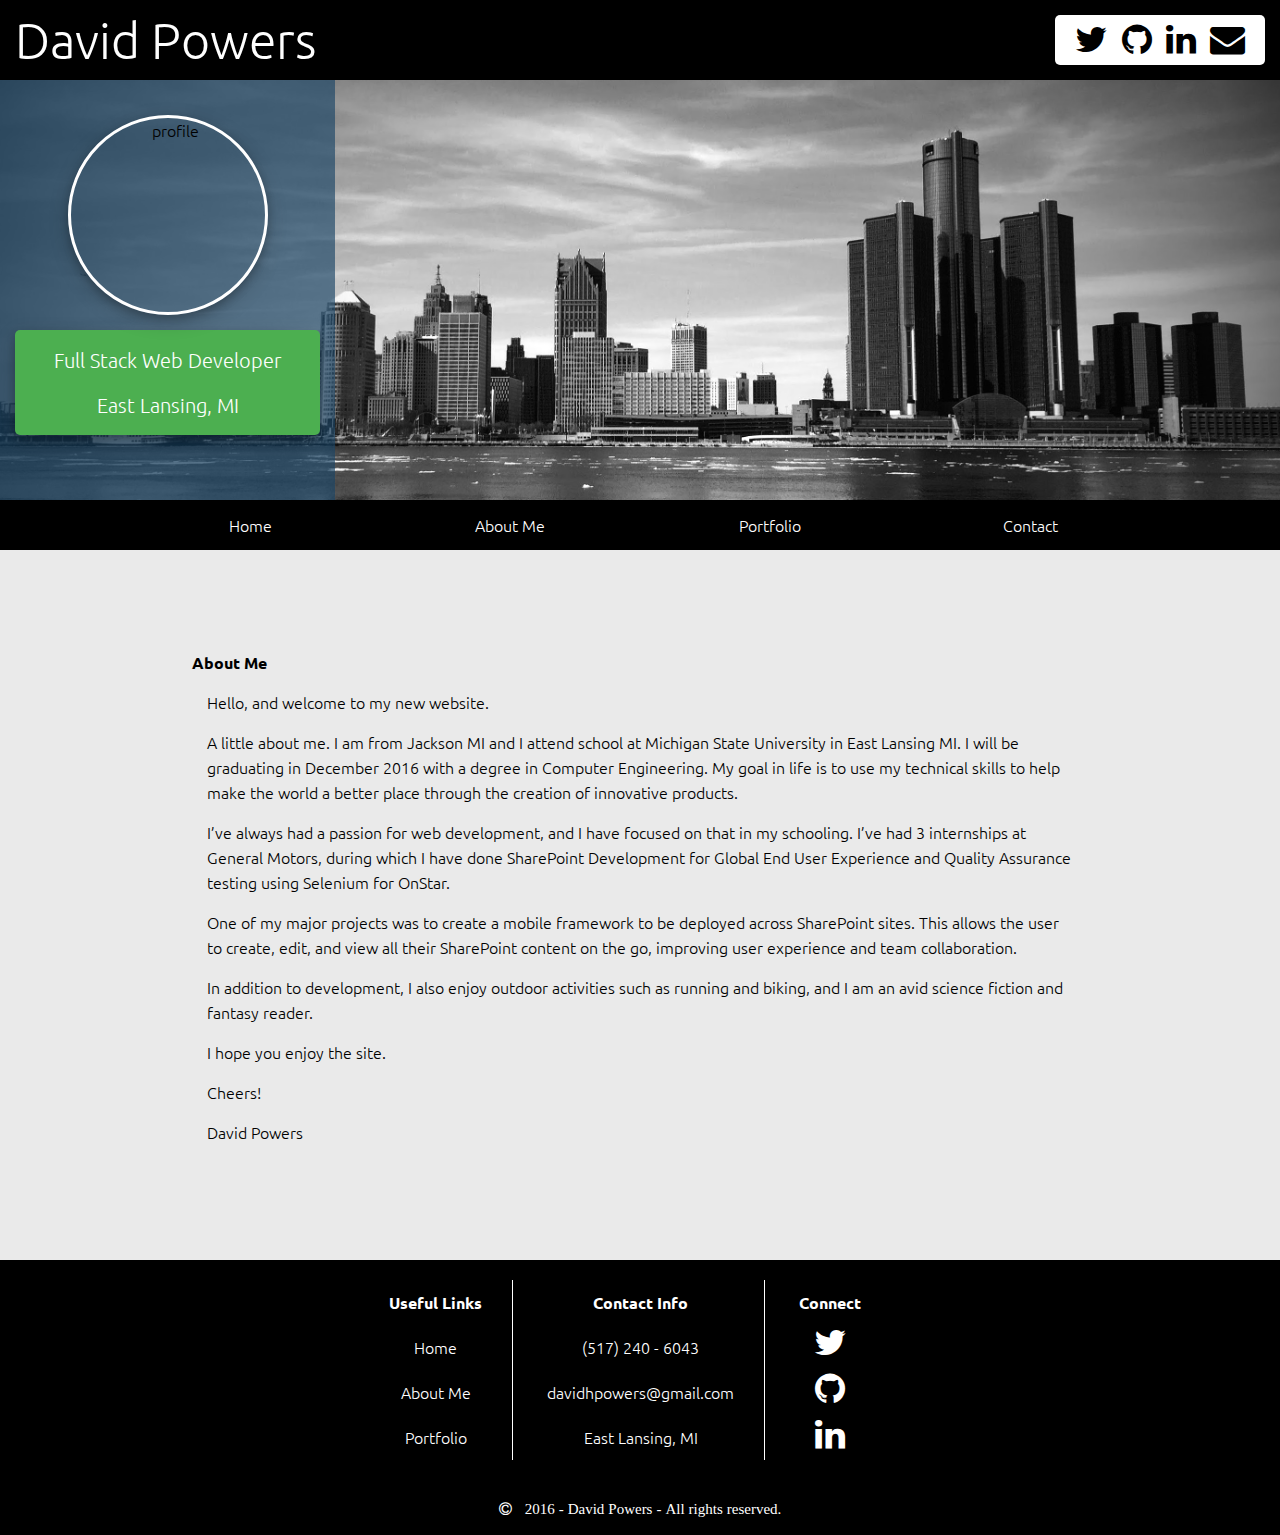
==== commit 4e929e0a: "bug fixes" ====
--- a/FinalProject/aboutme.html
+++ b/FinalProject/aboutme.html
@@ -93,8 +93,8 @@
     <article id="intro">
         <h2>About Me</h2>
         <p>Hello, and welcome to my new website.</p>
-        <p>A little about me, I am from Jackson MI and I attend school at Michigan State University in East Lansing MI. I will be graduating in December 2016 with a degree in Computer Engineering. My goal in life is to use my technical skills to help make the world a better place through the creation of innovative products.</p>
-        <p>I’ve always had a passion for web development, and I have focused on that in my schooling. I’ve had 3 internships at General Motors, during which I have done SharePoint Development for Global End User Experience and Quality assurance automated testing using selenium for OnStar.</p>
+        <p>A little about me. I am from Jackson MI and I attend school at Michigan State University in East Lansing MI. I will be graduating in December 2016 with a degree in Computer Engineering. My goal in life is to use my technical skills to help make the world a better place through the creation of innovative products.</p>
+        <p>I’ve always had a passion for web development, and I have focused on that in my schooling. I’ve had 3 internships at General Motors, during which I have done SharePoint Development for Global End User Experience and Quality Assurance testing using Selenium for OnStar.</p>
         <p>One of my major projects was to create a mobile framework to be deployed across SharePoint sites. This allows the user to create, edit, and view all their SharePoint content on the go, improving user experience and team collaboration.</p>
         <p>In addition to development, I also enjoy outdoor activities such as running and biking, and I am an avid science fiction and fantasy reader.</p>
         <p>I hope you enjoy the site.</p>
--- a/FinalProject/style.css
+++ b/FinalProject/style.css
@@ -591,6 +591,14 @@
 	padding: 15%;
 	padding-top: 100px;
 	padding-bottom: 100px;
+	padding-bottom: 0;
+}
+
+
+article:first-child{
+	padding: 15%;
+	padding-top: 100px;
+	padding-bottom: 100px;
 }
 
 article:nth-child(odd){
@@ -814,3 +822,4 @@
 
 }
 
+
--- a/FinalProject/aboutme.css
+++ b/FinalProject/aboutme.css
@@ -6,7 +6,3 @@
     padding-top: 100px;
     padding-bottom: 100px;
 }
-
-p{
-    margin: 0;
-}